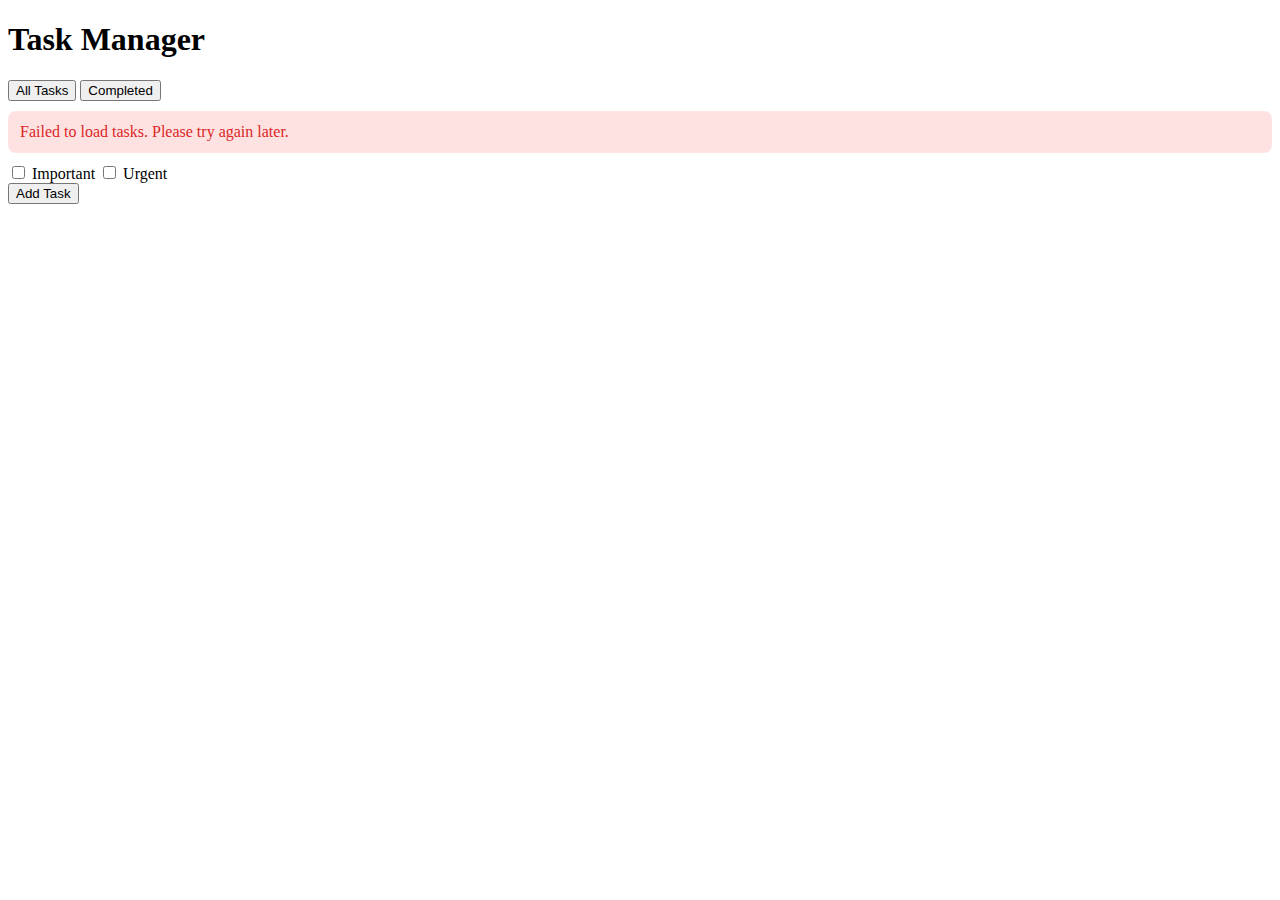
==== index.html @ f6434d58 "Create index.html" ====
<!DOCTYPE html>
<html lang="en">
<head>
    <meta charset="UTF-8">
    <meta name="viewport" content="width=device-width, initial-scale=1.0">
    <title>Task Manager</title>
    <link rel="icon" type="image/svg+xml" href='data:image/svg+xml,<svg xmlns="http://www.w3.org/2000/svg" viewBox="0 0 24 24"><rect width="24" height="24" fill="black"/><path d="M8 6h11M8 12h11M8 18h11M4 6h2M4 12h2M4 18h2" stroke="white" stroke-width="2" stroke-linecap="round"/></svg>'>
    <style>
        /* Previous styles remain the same */
        
        /* Add new styles for status messages */
        .status-message {
            margin: 10px 0;
            padding: 12px;
            border-radius: 8px;
            display: none;
            font-weight: 500;
        }

        .status-message.error {
            background-color: #fee2e2;
            color: #dc2626;
            display: block;
        }

        .status-message.success {
            background-color: #dcfce7;
            color: #16a34a;
            display: block;
        }

        .loading {
            opacity: 0.7;
            pointer-events: none;
        }

        /* Loading spinner */
        .spinner {
            display: none;
            width: 20px;
            height: 20px;
            border: 2px solid #f3f3f3;
            border-top: 2px solid #3498db;
            border-radius: 50%;
            animation: spin 1s linear infinite;
            margin-left: 10px;
        }

        @keyframes spin {
            0% { transform: rotate(0deg); }
            100% { transform: rotate(360deg); }
        }

        /* Previous styles from your original file remain here */
    </style>
</head>
<body>
    <div class="container">
        <div class="header">
            <h1>Task Manager</h1>
            <div class="view-toggle">
                <button class="btn active" data-view="list">All Tasks</button>
                <button class="btn" data-view="completed">Completed</button>
            </div>
        </div>

        <div id="statusMessage" class="status-message"></div>

        <!-- Your existing form HTML remains the same -->
        <form class="task-form" id="taskForm">
            <!-- Previous form content remains the same -->
            <div class="form-row">
                <div class="checkbox-group">
                    <label>
                        <input type="checkbox" id="important">
                        Important
                    </label>
                    <label>
                        <input type="checkbox" id="urgent">
                        Urgent
                    </label>
                </div>
                <button type="submit" class="btn" id="submitBtn">
                    Add Task
                    <div class="spinner" id="submitSpinner"></div>
                </button>
            </div>
        </form>

        <div id="listView" class="task-list"></div>
    </div>

    <script>
        class TaskManager {
            constructor() {
                // Cloudflare Worker URL
                this.apiUrl = 'https://task-manager-api.m4cfnv9r7c.workers.dev/api/tasks';
                this.tasks = [];
                this.currentView = 'list';
                this.editingTaskId = null;
                this.userId = this.getUserId();
                this.init();
            }

            getUserId() {
                let userId = localStorage.getItem('userId');
                if (!userId) {
                    userId = 'user_' + Date.now();
                    localStorage.setItem('userId', userId);
                }
                return userId;
            }

            async init() {
                this.bindEvents();
                await this.loadTasks();
                this.setDefaultDueDate();
            }

            showSpinner() {
                document.getElementById('submitSpinner').style.display = 'inline-block';
                document.getElementById('submitBtn').classList.add('loading');
            }

            hideSpinner() {
                document.getElementById('submitSpinner').style.display = 'none';
                document.getElementById('submitBtn').classList.remove('loading');
            }

            showStatus(message, type = 'error') {
                const statusEl = document.getElementById('statusMessage');
                statusEl.textContent = message;
                statusEl.className = 'status-message ' + type;
                setTimeout(() => {
                    statusEl.textContent = '';
                    statusEl.className = 'status-message';
                }, 5000);
            }

            async loadTasks() {
                try {
                    const response = await fetch(this.apiUrl, {
                        headers: {
                            'X-User-ID': this.userId
                        }
                    });
                    if (!response.ok) throw new Error('Failed to load tasks');
                    this.tasks = await response.json();
                    this.render();
                } catch (error) {
                    console.error('Error loading tasks:', error);
                    this.showStatus('Failed to load tasks. Please try again later.');
                }
            }

            async saveTasks() {
                this.showSpinner();
                try {
                    const response = await fetch(this.apiUrl, {
                        method: 'POST',
                        headers: {
                            'Content-Type': 'application/json',
                            'X-User-ID': this.userId
                        },
                        body: JSON.stringify(this.tasks)
                    });
                    if (!response.ok) throw new Error('Failed to save tasks');
                    this.showStatus('Changes saved successfully!', 'success');
                } catch (error) {
                    console.error('Error saving tasks:', error);
                    this.showStatus('Failed to save changes. Please try again later.');
                } finally {
                    this.hideSpinner();
                }
            }

            bindEvents() {
                document.getElementById('taskForm').addEventListener('submit', async (e) => {
                    e.preventDefault();
                    if (this.editingTaskId) {
                        await this.updateTask();
                    } else {
                        await this.addTask();
                    }
                });

                document.querySelector('.view-toggle').addEventListener('click', (e) => {
                    if (e.target.matches('button')) {
                        this.switchView(e.target.dataset.view);
                    }
                });
            }

            async addTask() {
                const task = {
                    id: Date.now(),
                    title: document.getElementById('title').value,
                    description: document.getElementById('description').value,
                    dateAdded: new Date().toISOString(),
                    dueDate: document.getElementById('dueDate').value,
                    important: document.getElementById('important').checked,
                    urgent: document.getElementById('urgent').checked,
                    completed: false
                };

                this.tasks.push(task);
                await this.saveTasks();
                this.render();
                document.getElementById('taskForm').reset();
                this.setDefaultDueDate();
            }

            async updateTask() {
                const taskIndex = this.tasks.findIndex(t => t.id === Number(this.editingTaskId));
                if (taskIndex !== -1) {
                    this.tasks[taskIndex] = {
                        ...this.tasks[taskIndex],
                        title: document.getElementById('title').value,
                        description: document.getElementById('description').value,
                        dueDate: document.getElementById('dueDate').value,
                        important: document.getElementById('important').checked,
                        urgent: document.getElementById('urgent').checked
                    };
                    await this.saveTasks();
                    this.resetForm();
                    this.render();
                }
            }

            async deleteTask(id) {
                this.tasks = this.tasks.filter(task => task.id !== id);
                await this.saveTasks();
                this.render();
            }

            async toggleTaskStatus(id) {
                const task = this.tasks.find(t => t.id === id);
                if (task) {
                    task.completed = !task.completed;
                    await this.saveTasks();
                    this.render();
                }
            }

            // Your existing methods for setDefaultDueDate, editTask, resetForm, switchView, and render remain the same
        }

        // Initialize the task manager when the page loads
        document.addEventListener('DOMContentLoaded', () => {
            window.taskManager = new TaskManager();
        });
    </script>
</body>
</html>
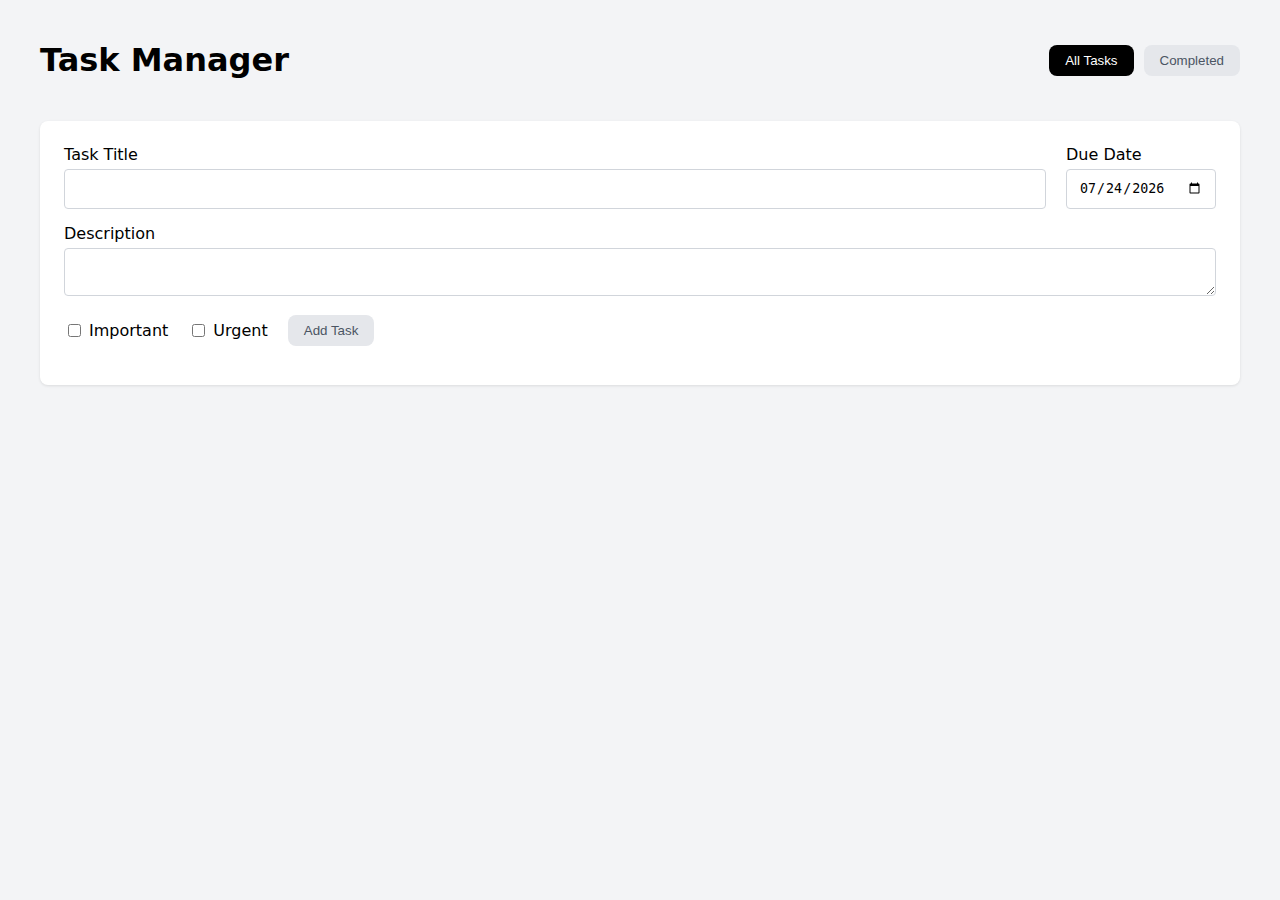
==== commit 856294bd: "Update index.html" ====
--- a/index.html
+++ b/index.html
@@ -6,52 +6,268 @@
     <title>Task Manager</title>
     <link rel="icon" type="image/svg+xml" href='data:image/svg+xml,<svg xmlns="http://www.w3.org/2000/svg" viewBox="0 0 24 24"><rect width="24" height="24" fill="black"/><path d="M8 6h11M8 12h11M8 18h11M4 6h2M4 12h2M4 18h2" stroke="white" stroke-width="2" stroke-linecap="round"/></svg>'>
     <style>
-        /* Previous styles remain the same */
+        :root {
+            --primary: #2563eb;
+            --danger: #dc2626;
+            --success: #16a34a;
+            --warning: #ca8a04;
+            --important: #f97316;
+            --urgent: #dc2626;
+            --task-blue-1: #2563eb;
+            --task-blue-2: #3b82f6;
+        }
         
-        /* Add new styles for status messages */
-        .status-message {
-            margin: 10px 0;
-            padding: 12px;
+        body {
+            font-family: system-ui, -apple-system, sans-serif;
+            margin: 0;
+            padding: 20px;
+            background-color: #f3f4f6;
+        }
+
+        .container {
+            max-width: 1200px;
+            margin: 0 auto;
+        }
+
+        .header {
+            display: flex;
+            justify-content: space-between;
+            align-items: center;
+            margin-bottom: 20px;
+        }
+
+        .view-toggle {
+            display: flex;
+            gap: 10px;
+        }
+
+        .btn {
+            padding: 8px 16px;
+            border: none;
             border-radius: 8px;
-            display: none;
+            cursor: pointer;
+            background-color: #e5e7eb;
+            color: #4b5563;
             font-weight: 500;
         }
 
-        .status-message.error {
-            background-color: #fee2e2;
+        .btn:hover {
+            opacity: 0.9;
+        }
+
+        .btn.active {
+            background-color: #000000;
+            color: white;
+        }
+
+        .task-form {
+            background-color: white;
+            padding: 24px;
+            border-radius: 8px;
+            margin-bottom: 20px;
+            box-shadow: 0 1px 3px rgba(0,0,0,0.1);
+        }
+
+        .form-row {
+            display: flex;
+            gap: 20px;
+            margin-bottom: 15px;
+        }
+
+        .form-group {
+            flex: 1;
+        }
+
+        .form-group.date-group {
+            flex: 0 0 auto;
+            width: 150px;  /* Enough width for the date input */
+        }
+
+        .form-group label {
+            display: block;
+            margin-bottom: 5px;
+            font-weight: 500;
+        }
+
+        .form-group input, .form-group textarea {
+            width: 100%;
+            padding: 0 12px;
+            border: 1px solid #d1d5db;
+            border-radius: 4px;
+            height: 40px;
+            box-sizing: border-box;
+        }
+
+        .form-group textarea {
+            height: auto;
+            padding: 8px;
+        }
+
+        .checkbox-group {
+            display: flex;
+            gap: 20px;
+        }
+
+        .checkbox-group label {
+            display: flex;
+            align-items: center;
+            gap: 5px;
+        }
+
+        .task-list {
+            background-color: white;
+            border-radius: 8px;
+            box-shadow: 0 1px 3px rgba(0,0,0,0.1);
+        }
+
+        .task-item {
+            padding: 15px 20px;
+            border-bottom: 1px solid #e5e7eb;
+            display: flex;
+            justify-content: space-between;
+            align-items: center;
+        }
+
+        .task-item:last-child {
+            border-bottom: none;
+        }
+
+        .task-info {
+            flex: 1;
+        }
+
+        .task-title {
+            font-weight: 500;
+            margin-bottom: 5px;
+        }
+
+        .task-dates {
+            font-size: 0.9em;
+            color: #6b7280;
+        }
+
+        .task-due-date {
+            background-color: #f3f4f6;
+            padding: 4px 8px;
+            border-radius: 24px;
+            font-weight: 500;
+            color: #4b5563;
+            margin-right: 10px;
+        }
+
+        .task-due-date.overdue {
+            background-color: #fef2f2;
             color: #dc2626;
-            display: block;
-        }
-
-        .status-message.success {
-            background-color: #dcfce7;
-            color: #16a34a;
-            display: block;
-        }
-
-        .loading {
+        }
+
+        .task-meta {
+            display: flex;
+            align-items: center;
+            gap: 10px;
+        }
+
+        .task-description {
+            margin-top: 5px;
+            color: #4b5563;
+            font-size: 0.9em;
+        }
+
+        .task-flags {
+            display: flex;
+            gap: 10px;
+        }
+
+        .flag {
+            padding: 4px 8px;
+            border-radius: 24px;
+            font-size: 0.8em;
+            font-weight: 500;
+            color: white;
+        }
+
+        .flag.important {
+            background-color: var(--important);
+        }
+
+        .flag.urgent {
+            background-color: var(--urgent);
+        }
+
+        .task-item {
+            position: relative;
+            padding: 15px 20px;
+            border-bottom: 1px solid #e5e7eb;
+            display: flex;
+            justify-content: space-between;
+            align-items: center;
+            background-color: white;
+        }
+
+        .task-item::before {
+            content: '';
+            position: absolute;
+            left: 0;
+            top: 0;
+            bottom: 0;
+            width: 8px;
+        }
+
+        .task-item:nth-child(odd)::before {
+            background-color: var(--task-blue-1);
+        }
+
+        .task-item:nth-child(even)::before {
+            background-color: var(--task-blue-2);
+        }
+
+        .task-item.completed {
             opacity: 0.7;
-            pointer-events: none;
-        }
-
-        /* Loading spinner */
-        .spinner {
-            display: none;
+            background-color: #f3f4f6;
+        }
+
+        .task-item.completed::before {
+            opacity: 0.5;
+        }
+
+        .task-checkbox {
+            margin-right: 15px;
             width: 20px;
             height: 20px;
-            border: 2px solid #f3f3f3;
-            border-top: 2px solid #3498db;
-            border-radius: 50%;
-            animation: spin 1s linear infinite;
-            margin-left: 10px;
-        }
-
-        @keyframes spin {
-            0% { transform: rotate(0deg); }
-            100% { transform: rotate(360deg); }
-        }
-
-        /* Previous styles from your original file remain here */
+            cursor: pointer;
+        }
+
+        .task-btn {
+            padding: 4px 8px;
+            border: none;
+            border-radius: 4px;
+            cursor: pointer;
+            margin-left: 5px;
+            display: flex;
+            align-items: center;
+            justify-content: center;
+            background: none;
+        }
+
+        .task-btn:hover {
+            opacity: 0.7;
+        }
+
+        .delete-btn {
+            color: var(--danger);
+        }
+
+        .edit-btn {
+            color: #64748b;
+        }
+
+        .btn-icon {
+            width: 16px;
+            height: 16px;
+        }
+
+        .hidden {
+            display: none;
+        }
     </style>
 </head>
 <body>
@@ -64,11 +280,24 @@
             </div>
         </div>
 
-        <div id="statusMessage" class="status-message"></div>
-
-        <!-- Your existing form HTML remains the same -->
         <form class="task-form" id="taskForm">
-            <!-- Previous form content remains the same -->
+            <input type="hidden" id="taskId">
+            <div class="form-row">
+                <div class="form-group">
+                    <label for="title">Task Title</label>
+                    <input type="text" id="title" required>
+                </div>
+                <div class="form-group date-group">
+                    <label for="dueDate">Due Date</label>
+                    <input type="date" id="dueDate" required>
+                </div>
+            </div>
+            <div class="form-row">
+                <div class="form-group">
+                    <label for="description">Description</label>
+                    <textarea id="description" rows="2"></textarea>
+                </div>
+            </div>
             <div class="form-row">
                 <div class="checkbox-group">
                     <label>
@@ -80,10 +309,7 @@
                         Urgent
                     </label>
                 </div>
-                <button type="submit" class="btn" id="submitBtn">
-                    Add Task
-                    <div class="spinner" id="submitSpinner"></div>
-                </button>
+                <button type="submit" class="btn" id="submitBtn">Add Task</button>
             </div>
         </form>
 
@@ -93,94 +319,25 @@
     <script>
         class TaskManager {
             constructor() {
-                // Cloudflare Worker URL
-                this.apiUrl = 'https://task-manager-api.m4cfnv9r7c.workers.dev/api/tasks';
-                this.tasks = [];
+                this.tasks = JSON.parse(localStorage.getItem('tasks')) || [];
                 this.currentView = 'list';
                 this.editingTaskId = null;
-                this.userId = this.getUserId();
                 this.init();
-            }
-
-            getUserId() {
-                let userId = localStorage.getItem('userId');
-                if (!userId) {
-                    userId = 'user_' + Date.now();
-                    localStorage.setItem('userId', userId);
-                }
-                return userId;
-            }
-
-            async init() {
+                this.setDefaultDueDate();
+            }
+
+            init() {
                 this.bindEvents();
-                await this.loadTasks();
-                this.setDefaultDueDate();
-            }
-
-            showSpinner() {
-                document.getElementById('submitSpinner').style.display = 'inline-block';
-                document.getElementById('submitBtn').classList.add('loading');
-            }
-
-            hideSpinner() {
-                document.getElementById('submitSpinner').style.display = 'none';
-                document.getElementById('submitBtn').classList.remove('loading');
-            }
-
-            showStatus(message, type = 'error') {
-                const statusEl = document.getElementById('statusMessage');
-                statusEl.textContent = message;
-                statusEl.className = 'status-message ' + type;
-                setTimeout(() => {
-                    statusEl.textContent = '';
-                    statusEl.className = 'status-message';
-                }, 5000);
-            }
-
-            async loadTasks() {
-                try {
-                    const response = await fetch(this.apiUrl, {
-                        headers: {
-                            'X-User-ID': this.userId
-                        }
-                    });
-                    if (!response.ok) throw new Error('Failed to load tasks');
-                    this.tasks = await response.json();
-                    this.render();
-                } catch (error) {
-                    console.error('Error loading tasks:', error);
-                    this.showStatus('Failed to load tasks. Please try again later.');
-                }
-            }
-
-            async saveTasks() {
-                this.showSpinner();
-                try {
-                    const response = await fetch(this.apiUrl, {
-                        method: 'POST',
-                        headers: {
-                            'Content-Type': 'application/json',
-                            'X-User-ID': this.userId
-                        },
-                        body: JSON.stringify(this.tasks)
-                    });
-                    if (!response.ok) throw new Error('Failed to save tasks');
-                    this.showStatus('Changes saved successfully!', 'success');
-                } catch (error) {
-                    console.error('Error saving tasks:', error);
-                    this.showStatus('Failed to save changes. Please try again later.');
-                } finally {
-                    this.hideSpinner();
-                }
+                this.render();
             }
 
             bindEvents() {
-                document.getElementById('taskForm').addEventListener('submit', async (e) => {
+                document.getElementById('taskForm').addEventListener('submit', (e) => {
                     e.preventDefault();
                     if (this.editingTaskId) {
-                        await this.updateTask();
+                        this.updateTask();
                     } else {
-                        await this.addTask();
+                        this.addTask();
                     }
                 });
 
@@ -191,7 +348,7 @@
                 });
             }
 
-            async addTask() {
+            addTask() {
                 const task = {
                     id: Date.now(),
                     title: document.getElementById('title').value,
@@ -204,51 +361,134 @@
                 };
 
                 this.tasks.push(task);
-                await this.saveTasks();
+                this.saveTasks();
                 this.render();
                 document.getElementById('taskForm').reset();
-                this.setDefaultDueDate();
-            }
-
-            async updateTask() {
+            }
+
+            editTask(id) {
+                const task = this.tasks.find(t => t.id === id);
+                if (task) {
+                    this.editingTaskId = id;
+                    document.getElementById('taskId').value = id;
+                    document.getElementById('title').value = task.title;
+                    document.getElementById('description').value = task.description;
+                    document.getElementById('dueDate').value = task.dueDate;
+                    document.getElementById('important').checked = task.important;
+                    document.getElementById('urgent').checked = task.urgent;
+                    document.getElementById('submitBtn').textContent = 'Update Task';
+                }
+            }
+
+            updateTask() {
                 const taskIndex = this.tasks.findIndex(t => t.id === Number(this.editingTaskId));
                 if (taskIndex !== -1) {
                     this.tasks[taskIndex] = {
                         ...this.tasks[taskIndex],
                         title: document.getElementById('title').value,
                         description: document.getElementById('description').value,
+                        dateAdded: new Date().toISOString(), // Update the date added when task is edited
                         dueDate: document.getElementById('dueDate').value,
                         important: document.getElementById('important').checked,
                         urgent: document.getElementById('urgent').checked
                     };
-                    await this.saveTasks();
+                    this.saveTasks();
                     this.resetForm();
                     this.render();
                 }
             }
 
-            async deleteTask(id) {
+            setDefaultDueDate() {
+                const today = new Date().toISOString().split('T')[0];
+                document.getElementById('dueDate').value = today;
+            }
+
+            resetForm() {
+                this.editingTaskId = null;
+                document.getElementById('taskId').value = '';
+                document.getElementById('submitBtn').textContent = 'Add Task';
+                document.getElementById('taskForm').reset();
+                this.setDefaultDueDate();
+            }
+
+            deleteTask(id) {
                 this.tasks = this.tasks.filter(task => task.id !== id);
-                await this.saveTasks();
+                this.saveTasks();
                 this.render();
             }
 
-            async toggleTaskStatus(id) {
+            saveTasks() {
+                localStorage.setItem('tasks', JSON.stringify(this.tasks));
+            }
+
+            switchView(view) {
+                this.currentView = view;
+                document.querySelectorAll('.view-toggle button').forEach(btn => {
+                    btn.classList.toggle('active', btn.dataset.view === view);
+                });
+                this.render();
+            }
+
+            toggleTaskStatus(id) {
                 const task = this.tasks.find(t => t.id === id);
                 if (task) {
                     task.completed = !task.completed;
-                    await this.saveTasks();
+                    this.saveTasks();
                     this.render();
                 }
             }
 
-            // Your existing methods for setDefaultDueDate, editTask, resetForm, switchView, and render remain the same
-        }
-
-        // Initialize the task manager when the page loads
-        document.addEventListener('DOMContentLoaded', () => {
-            window.taskManager = new TaskManager();
-        });
+            renderListView() {
+                const listView = document.getElementById('listView');
+                const tasksToShow = this.currentView === 'completed' 
+                    ? this.tasks.filter(task => task.completed)
+                    : this.tasks.filter(task => !task.completed);
+                
+                // Sort tasks by due date
+                tasksToShow.sort((a, b) => new Date(a.dueDate) - new Date(b.dueDate));
+
+                listView.innerHTML = tasksToShow.map(task => `
+                    <div class="task-item ${task.completed ? 'completed' : ''}">
+                        <input type="checkbox" 
+                               class="task-checkbox" 
+                               ${task.completed ? 'checked' : ''} 
+                               onclick="taskManager.toggleTaskStatus(${task.id})">
+                        <div class="task-info">
+                            <div class="task-title">${task.title}</div>
+                            <div class="task-dates">
+                                Added: ${new Date(task.dateAdded).toLocaleString()}
+                            </div>
+                            ${task.description ? `<div class="task-description">${task.description}</div>` : ''}
+                        </div>
+                        <div class="task-meta">
+                            <div class="task-flags">
+                                ${task.important ? '<span class="flag important">Important</span>' : ''}
+                                ${task.urgent ? '<span class="flag urgent">Urgent</span>' : ''}
+                            </div>
+                            <div class="task-due-date ${new Date(task.dueDate) < new Date() ? 'overdue' : ''}">
+                                Due: ${new Date(task.dueDate).toLocaleDateString()}
+                            </div>
+                            <button class="task-btn delete-btn" onclick="taskManager.deleteTask(${task.id})">
+                                <svg class="btn-icon" fill="none" stroke="currentColor" viewBox="0 0 24 24">
+                                    <path stroke-linecap="round" stroke-linejoin="round" stroke-width="2" d="M19 7l-.867 12.142A2 2 0 0116.138 21H7.862a2 2 0 01-1.995-1.858L5 7m5 4v6m4-6v6m1-10V4a1 1 0 00-1-1h-4a1 1 0 00-1 1v3M4 7h16" />
+                                </svg>
+                            </button>
+                            <button class="task-btn edit-btn" onclick="taskManager.editTask(${task.id})">
+                                <svg class="btn-icon" fill="none" stroke="currentColor" viewBox="0 0 24 24">
+                                    <path stroke-linecap="round" stroke-linejoin="round" stroke-width="2" d="M11 5H6a2 2 0 00-2 2v11a2 2 0 002 2h11a2 2 0 002-2v-5m-1.414-9.414a2 2 0 112.828 2.828L11.828 15H9v-2.828l8.586-8.586z" />
+                                </svg>
+                            </button>
+                        </div>
+                    </div>
+                `).join('');
+            }
+
+            render() {
+                this.renderListView();
+            }
+        }
+
+        const taskManager = new TaskManager();
     </script>
 </body>
 </html>
